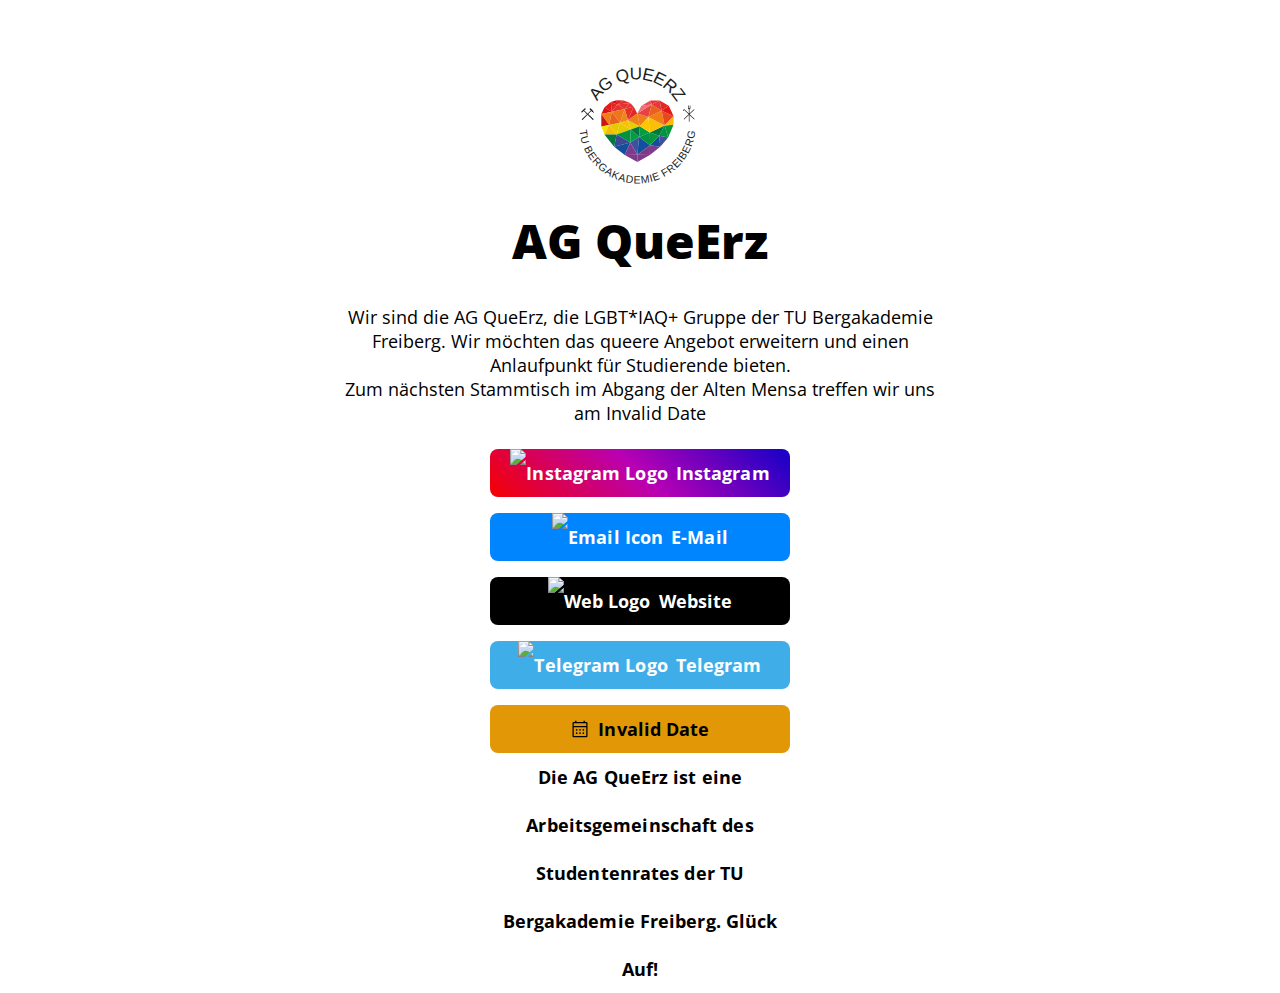
==== index.html @ 7ef739a1 "Update index.html" ====
<!DOCTYPE html>
<html lang="en">

<head>

  <!-- Page Information
  –––––––––––––––––––––––––––––––––––––––––––––––––– -->
  <meta charset="utf-8">
  <title>AG QueErz</title>
  <meta name="description" content="Keep in touch!">
  <meta name="author" content="Seth Cottle">

  <!-- Mobile Specific Metas
  –––––––––––––––––––––––––––––––––––––––––––––––––– -->
  <meta name="viewport" content="width=device-width, initial-scale=1">

  <!-- FONT
  –––––––––––––––––––––––––––––––––––––––––––––––––– -->
  <link href="https://fonts.googleapis.com/css?family=Open+Sans:400,600,700,800&display=swap" rel="stylesheet">


  <!-- CSS
  –––––––––––––––––––––––––––––––––––––––––––––––––– -->
  <link rel="stylesheet" href="css/normalize.css">

    <!-- Themes:
            Auto:   css/skeleton-auto.css
            Light:  css/skeleton-light.css
            Dark:   css/skeleton-dark.css
     -->
    <link rel="stylesheet" href="css/skeleton-auto.css">

    <!-- Brand Styles -->
    <link rel="stylesheet" href="css/brands.css">


  <!-- Favicon
  –––––––––––––––––––––––––––––––––––––––––––––––––– -->
  <link rel="icon" type="image/png" href="images/Logo_whitetypo.svg">

</head>

<body>

  <!-- Primary Page Layout
  –––––––––––––––––––––––––––––––––––––––––––––––––– -->
  <div class="container">
    <div class="row">
      <div class="column" style="margin-top: 10%">


        <!-- Your Image Here -->
        <img src="images/Logo_exp.svg" class="avatar" alt="AG QueErz Logo">

        <!-- Title -->
        <h1>AG QueErz</h1>

        <!-- Short Bio -->
        <div> Wir sind die AG QueErz, die LGBT*IAQ+ Gruppe der TU Bergakademie Freiberg. Wir möchten das queere Angebot erweitern und einen Anlaufpunkt für Studierende bieten. <br> Zum nächsten Stammtisch im Abgang der Alten Mensa treffen wir uns am <p id="next-event" style="display:inline"></p> 
	</div>
	      <br>
        <!--

          ## Breaking down <a> attributes:
          
          1.) class="button button-default" | The first "button" here is telling this <a> tag that it should make this element a button and applies the default styling in `css/brands.css`.
          The second portion, button-default, is declaring the specific brand style you would like to apply. Here we're applying the "default" style and color.
          If you want to make this button to use the brand colors for Discord, just change "button-default" to "button-discord". Brands are found in `css/brands.css`. You can always edit & add your own there.

          2.) Replace the # in href="#" with the desired target URL for the button.

          3.) target="_blank" | This attribute opens links in a new tab. Remove this attribute to prevent links from opening in a new tab.

          4.) rel="noopener" | This attribute instructs the browser to navigate to the target resource without granting the new browsing context access to the document that opened it.
          This is especially useful when opening untrusted links. https://developer.mozilla.org/en-US/docs/Web/HTML/Link_types/noopener

          ## Breaking down the <img> attributes:
          
          1.) class="icon" | This class is telling the <img> tag that it should use the styling for icons found in `css/brands.css`.

          2.) src="icons/[icon_name].svg" | This defines the icon you would like to display from the icons/ folder. For example, you can change this to src="icons/discord.svg" to use the Discord icon.
          Add your own 24x24 icons to the "icons" folder to reference them. We recommend providing a SVG.

          3.) alt="Example Logo" | This alt attribute helps provides alternate text for an image, this can assist users who use screen readers. 

        -->

         <!-- Instagram -->
        <a class="button button-instagram" href="https://www.instagram.com/agqueerz/" target="_blank" rel="noopener">
            <img class="icon" src="images/icons/instagram.svg" alt="Instagram Logo">Instagram</a>
        <br>
        <!-- Email -->
        <a class="button button-default" href="mailto:ag-queerz@stura.tu-freiberg.de" target="_blank" rel="noopener">
            <img class="icon" src="images/icons/email.svg" alt="Email Icon">E-Mail</a>
        <br>
        
        <!-- Web -->
        <a class="button button-web" href="https://blogs.hrz.tu-freiberg.de/ag-queerz/" target="_blank" rel="noopener">
            <img class="icon" src="images/icons/web.svg" alt="Web Logo">Website</a>
        <br>
        
        <!-- Telegram -->
        <a class="button button-telegram" href="https://t.me/+5JlgpRGpRYFkOTNi" target="_blank" rel="noopener">
            <img class="icon" src="images/icons/telegram.svg" alt="Telegram Logo">Telegram</a>
        <br>
        
         <!-- Telegram-->
        <div class="button button-calendar" href="#" target="_blank" rel="noopener">
            <img class="icon" src="images/icons/cal.svg" alt="Calendar Logo"><p id="next-event2" style="display:inline"></p></a>
        <br> 
        
        <!--  ungenutzte Tags in unused-file. <img class="icon" src="images/icons/cal.svg" alt="Kalender Logo">-->
        <!---->
        <p class="footer"> Die AG QueErz ist eine Arbeitsgemeinschaft des Studentenrates der TU Bergakademie Freiberg. Glück Auf!</p>
      </div>
    </div>
  </div>

  <!-- End Document
  –––––––––––––––––––––––––––––––––––––––––––––––––– -->
  
  <script>
		// Lies die Termine aus der Textdatei ein
		fetch('termine.txt')
			.then(response => response.text())
			.then(data => {
				// Wandelt die Termine in ein Array um
				const termine = data.trim().split('\n');

				// Berechnet den nächsten Termin
				const jetzt = new Date();
				const nächsterTermin = new Date(termine.find(termin => new Date(termin) > jetzt));

				// Zeigt den nächsten Termin auf der Website an
				const nächsterTerminText = nächsterTermin.toLocaleDateString('de-DE', {year: 'numeric', month: 'long', day: 'numeric'});
				document.getElementById('next-event').textContent = `${nächsterTerminText}`;
				document.getElementById('next-event2').textContent = `${nächsterTerminText}`;
			})
			.catch(error => console.error(error));
	</script>
</body>

</html>
---- css/skeleton-auto.css ----
/*
* littlelink V1
* https://littlelink.com
* Free to use under the MIT license.
* http://www.opensource.org/licenses/mit-license.php
* 12/21/2019
*
* Built using:
*
* Skeleton V2.0.4
* Copyright 2014, Dave Gamache
* www.getskeleton.com
* Free to use under the MIT license.
* http://www.opensource.org/licenses/mit-license.php
* 12/29/2014
*/

/* Table of contents
––––––––––––––––––––––––––––––––––––––––––––––––––
- Grid
- Base Styles
- Typography
- Links
- Code
- Spacing
- Utilities
*
* You'll find the button css in css/brands.css.
*
*/

/* Grid
–––––––––––––––––––––––––––––––––––––––––––––––––– */
.container {
  position: relative;
  width: 100%;
  max-width: 600px;
  text-align: center;
  margin: 0 auto;
  padding: 0 20px;
  box-sizing: border-box;
}
.container-left {
  position: relative;
  width: 100%;
  max-width: 600px;
  text-align: left;
  margin: 0 auto;
  padding: 0 20px;
  box-sizing: border-box;
}
.column {
  position: center;
  width: 100%;
  float: center;
  box-sizing: border-box;
}

/* For devices larger than 400px */
@media (min-width: 400px) {
  .container {
    width: 85%;
    padding: 0;
  }
}

/* For devices larger than 550px */
@media (min-width: 550px) {
  .container {
    width: 80%;
  }
  .column,
  .columns {
    margin-left: 0;
  }
  .column:first-child,
  .columns:first-child {
    margin-left: 0;
  }
}

/* Base Styles
–––––––––––––––––––––––––––––––––––––––––––––––––– */
/* NOTE
html is set to 62.5% so that all the REM measurements throughout Skeleton
are based on 10px sizing. So basically 1.5rem = 15px :) */

html {
  font-size: 100%;
  color-scheme: light dark;
}
body {
  font-size: 18px;
  line-height: 24px;
  font-weight: 400;
  font-family: "Open Sans", "HelveticaNeue", "Helvetica Neue", Helvetica, Arial,
    sans-serif;
}

/* Typography
–––––––––––––––––––––––––––––––––––––––––––––––––– */
h1 {
  margin-top: 0;
  margin-bottom: 16px;
  font-weight: 800;
}
h1 {
  font-size: 24px;
  line-height: 64px;
  letter-spacing: 0;
}

/* Larger than phablet */
@media (min-width: 550px) {
  h1 {
    font-size: 48px;
    line-height: 96px;
  }
}

p {
  margin-top: 0;
}

p.next-event {
  font-style: bold;
}
/* Links
–––––––––––––––––––––––––––––––––––––––––––––––––– */
a {
  color: #0085ff;
}
a:hover {
  color: #0085ff;
}

/* Code
–––––––––––––––––––––––––––––––––––––––––––––––––– */
code {
  padding: 0.2rem 0.5rem;
  margin: 0 0.2rem;
  font-size: 90%;
  white-space: nowrap;
  background: #f1f1f1;
  border: 1px solid #e1e1e1;
  border-radius: 4px;
}
pre > code {
  display: block;
  padding: 1rem 1.5rem;
  white-space: pre;
}

/* Spacing
–––––––––––––––––––––––––––––––––––––––––––––––––– */
button,
.button {
  margin-bottom: 1rem;
}
input,
textarea,
select,
fieldset {
  margin-bottom: 1.5rem;
}
pre,
blockquote,
dl,
figure,
p,
ol {
  margin-bottom: 2.5rem;
}

/* Utilities
–––––––––––––––––––––––––––––––––––––––––––––––––– */
.u-full-width {
  width: 100%;
  box-sizing: border-box;
}
.u-max-full-width {
  max-width: 100%;
  box-sizing: border-box;
}
.u-pull-right {
  float: right;
}
.u-pull-left {
  float: left;
}

/* Misc
–––––––––––––––––––––––––––––––––––––––––––––––––– */
hr {
  margin-top: 3rem;
  margin-bottom: 3.5rem;
  border-width: 0;
  border-top: 1px solid #e1e1e1;
}
/* Radius values:

10%-40%: Squircles
50% (default): True circle
*/
.avatar {
  width: 128px;
  height: 128px;
  object-fit: cover;
  background-position: center;
  border-radius: 50%;
}
---- css/brands.css ----
/*
* littlelink.io
* Skeleton V2.0.4
* Copyright 2014, Dave Gamache
* www.getskeleton.com
* Free to use under the MIT license.
* http://www.opensource.org/licenses/mit-license.php
* 12/29/2014
*/

/*
* Built using on:
* Skeleton V2.0.4
* Copyright 2014, Dave Gamache
* www.getskeleton.com
* Free to use under the MIT license.
* http://www.opensource.org/licenses/mit-license.php
* 12/29/2014
*/

/* Table of contents
––––––––––––––––––––––––––––––––––––––––––––––––––

- Buttons
- Brand Styles

*/

/* Buttons
–––––––––––––––––––––––––––––––––––––––––––––––––– */

.button,
button {
  display: inline-block;
  text-decoration: none;
  height: 48px;
  text-align: center;
  vertical-align: middle;
  font-size: 18px;
  width: 300px;
  font-weight: 700;
  line-height: 48px;
  letter-spacing: 0.1px;
  white-space: wrap;
  border-radius: 8px;
  cursor: pointer;
}
button:hover,
.button:focus {
  color: #333;
  border-color: #888;
  outline: 0;
}
.button.button-primary {
  color: #fff;
  filter: brightness(90%);
}
.button.button-primary:hover,
.button.button-primary:focus {
  color: #fff;
  filter: brightness(90%);
}

/* Brand Icons
–––––––––––––––––––––––––––––––––––––––––––––––––– */

.icon {
  padding: 0px 8px 3.5px 0px;
  vertical-align: middle;
  width: 20px;
  height: 20px;
}

/* Brand Styles
–––––––––––––––––––––––––––––––––––––––––––––––––– */

/* Default (this is great for your own brand color!) */
.button.button-default {
  color: #ffffff;
  background-color: #0085ff;
}
.button.button-default:hover,
.button.button-default:focus {
  filter: brightness(90%);
}

/* calendar */
.button.button-calendar {
  color: #000000;
  background-color: #e29706;
}
.button.button-calendar:hover,
.button.button-calendar:focus {
  filter: brightness(90%);
}

/* Amazon */
.button.button-amazon {
  color: #000000;
  background-color: #ffffff;
}
.button.button-amazon:hover,
.button.button-amazon:focus {
  filter: brightness(90%);
}

/* Apple App Store */
.button.button-appstore {
  color: #ffffff;
  background-color: #000000;
}
.button.button-appstore:hover,
.button.button-appstore:focus {
  filter: brightness(90%);
}

/* Apple Music */
.button.button-apple-music {
  color: #ffffff;
  background-color: #000000;
}
.button.button-apple-music:hover,
.button.button-apple-music:focus {
  filter: brightness(90%);
}

/* Apple Music Alt */
.button.button-apple-music-alt {
  color: #ffffff;
  background-image: linear-gradient(to bottom, #FB5C74, #FA233B);
}
.button.button-apple-music-alt:hover,
.button.button-apple-music-alt:focus {
  filter: brightness(90%);
}

/* Apple Podcasts */
.button.button-apple-podcasts {
  color: #ffffff;
  background-color: #000000;
}
.button.button-apple-podcasts:hover,
.button.button-apple-podcasts:focus {
  filter: brightness(90%);
}

/* Apple Podcasts Alt */
.button.button-apple-podcasts-alt {
  color: #ffffff;
  background-image: linear-gradient(to bottom, #F452FF, #832BC1);
}
.button.button-apple-podcasts-alt:hover,
.button.button-apple-podcasts-alt:focus {
  filter: brightness(90%);
}

/* Bandcamp */
.button.button-bandcamp {
  color: #ffffff;
  background-color: #1d9fc3;
}
.button.button-bandcamp:hover,
.button.button-bandcamp:focus {
  filter: brightness(90%);
}

/* Buy Me a Coffee */
.button.button-coffee {
  color: #100a26;
  background-color: #ffdd00;
}
.button.button-coffee:hover,
.button.button-coffee:focus {
  filter: brightness(90%);
}

/* Clubhouse */
.button.button-clubhouse {
  color: #1F1F1A;
  background-color: #F1EFE3;
}
.button.button-coffee:hover,
.button.button-coffee:focus {
  filter: brightness(90%);
}

/* Cash App */
.button.button-cashapp {
  color: #ffffff;
  background-image: linear-gradient(to bottom, #00d64b, #00c244);
}
.button.button-cashapp:hover,
.button.button-cashapp:focus {
  filter: brightness(90%);
}

/* dev.to */
.button.button-dev-to {
  color: #000000;
  background-color: #f5f5f5;
}
.button.button-dev-to:hover,
.button.button-dev-to:focus {
  filter: brightness(90%);
}

/* Discord */
.button.button-discord {
  color: #ffffff;
  background-color: #5865f2;
}
.button.button-discord:hover,
.button.button-discord:focus {
  filter: brightness(90%);
}

/* Etsy */
.button.button-etsy {
  color: #ffffff;
  background-color: #F45800;
}
.button.button-etsy:hover,
.button.button-etsy:focus {
  filter: brightness(90%);
}

/* Facebook */
.button.button-faceb {
  color: #ffffff;
  background-color: #1877f2;
}
.button.button-faceb:hover,
.button.button-faceb:focus {
  filter: brightness(90%);
}

/* Facebook Messenger */
.button.button-messenger {
  color: #ffffff;
  background-image: linear-gradient(
    25deg,
    #0099ff,
    #5f5dff,
    #a033ff,
    #c740cc,
    #ff5280,
    #ff7061
  );
}
.button.button-messenger:hover,
.button.button-messenger:focus {
  filter: brightness(90%);
}

/* Figma */
.button.button-figma {
  color: #ffffff;
  background-color: #000000;
}
.button.button-figma:hover,
.button.button-figma:focus {
  filter: brightness(90%);
}

/* Flickr */
.button.button-flickr {
  color: #ffffff;
  background-color: #000000;
}
.button.button-flickr:hover,
.button.button-flickr:focus {
  filter: brightness(90%);
}

/* GitHub */
.button.button-github {
  color: #ffffff;
  background-color: #000000;
}
.button.button-github:hover,
.button.button-github:focus {
  filter: brightness(90%);
}

/* Gitlab */
.button.button-gitlab {
  color: #ffffff;
  background-color: #6151b2;
}
.button.button-gitlab:hover,
.button.button-gitlab:focus {
  filter: brightness(90%);
}

/* Goodreads */
.button.button-goodreads {
  color: #333333;
  background-color: #f3f1e6;
}
.button.button-goodreads:hover,
.button.button-goodreads:focus {
  filter: brightness(90%);
}

/* Google Play Store */
.button.button-playstore {
  color: #FFFFFF;
  background-color: #000000;
}
.button.button-playstore:hover,
.button.button-playstore:focus {
  filter: brightness(90%);
}

/* Google Podcasts */
.button.button-google-podcasts {
  color: #000000;
  background-color: #FFFFFF;
}
.button.button-google-podcasts:hover,
.button.button-google-podcasts:focus {
  filter: brightness(90%);
}

/* Google Scholar */
.button.button-google-scholar {
  color: #000000;
  background-color: #f5f5f5;
}
.button.button-google-scholar:hover,
.button.button-google-scholar:focus {
  filter: brightness(90%);
}

/* Hashnode */
.button.button-hashnode {
  color: #000000;
  background-color: #ffffff;
}
.button.button-hashnode:hover,
.button.button-hashnode:focus {
  filter: brightness(90%);
}

/* Instagram */
.button.button-instagram {
  color: #ffffff;
  background-image: linear-gradient(-135deg, #1400c8, #b900b4, #f50000);
}
.button.button-instagram:hover,
.button.button-instagram:focus {
  filter: brightness(90%);
}

/* kickstarter */
.button.button-kickstarter {
  color: #ffffff;
  background-color: #05ce78;
}
.button.button-kickstarter:hover,
.button.button-kickstarter:focus {
  filter: brightness(90%);
}

/* Kit */
.button.button-kit {
  color: #ffffff;
  background-color: #000000;
}
.button.button-kit:hover,
.button.button-kit:focus {
  filter: brightness(90%);
}

/* Ko-fi */
.button.button-ko-fi {
  color: #ffffff;
  background-color: #13C3FF;
}
.button.button-ko-fi:hover,
.button.button-ko-fi:focus {
  filter: brightness(90%);
}

/* Letterboxd */
.button.button-letterboxd {
  color: #ffffff;
  background-color: #2c3440;
}
.button.button-letterboxd:hover,
.button.button-letterboxd:focus {
  filter: brightness(90%);
}

/* LinkedIn */
.button.button-linked {
  color: #ffffff;
  background-color: #2867b2;
}
.button.button-linked:hover,
.button.button-linked:focus {
  filter: brightness(90%);
}

/* Mastodon */
.button.button-mastodon {
  color: #ffffff;
  background-color: #17063B;
}
.button.button-mastodon:hover,
.button.button-mastodon:focus {
  filter: brightness(90%);
}

/* Medium */
.button.button-medium {
  color: #ffffff;
  background-color: #000000;
}
.button.button-medium:hover,
.button.button-medium:focus {
  filter: brightness(90%);
}

/* Notion */
.button.button-notion {
  color: #000000;
  border-style: solid;
  border-color: #000000;
  border-width: 2px;
  background-color: #ffffff;
}
.button.button-notion:hover,
.button.button-notion:focus {
  filter: brightness(90%);
}

/* OnlyFans */
.button.button-onlyfans {
  color: #ffffff;
  background-color: #00AEEF;
}
.button.button-onlyfans:hover,
.button.button-onlyfans:focus {
  filter: brightness(90%);
}

/* Patreon */
.button.button-patreon {
  color: #ffffff;
  background-color: #ff424d;
}
.button.button-patreon:hover,
.button.button-patreon:focus {
  filter: brightness(90%);
}

/* PayPal */
.button.button-paypal {
  color: #ffffff;
  background-color: #003087;
}
.button.button-paypal:hover,
.button.button-paypal:focus {
  filter: brightness(90%);
}

/* Pinterest */
.button.button-pinterest {
  color: #000000;
  background-color: #ffe2eb;
}
.button.button-pinterest:hover,
.button.button-pinterest:focus {
  filter: brightness(90%);
}

/* Post.news */
.button.button-post-news {
  color: #ffffff;
  background-color: #678BFF;
}
.button.button-post-news:hover,
.button.button-post-news:focus {
  filter: brightness(90%);
}

/* Producthunt */
.button.button-producthunt {
  color: #da552f;
  border-style: solid;
  border-color: #da552f;
  border-width: 2px;
  background-color: #ffffff;
}
.button.button-producthunt:hover,
.button.button-producthunt:focus {
  filter: brightness(90%);
}

/* Redbubble */
.button.button-redbubble {
  color: #e41321;
  border-style: solid;
  border-color: #e41321;
  border-width: 2px;
  background-color: #ffffff;
}
.button.button-redbubble:hover,
.button.button-redbubble:focus {
  filter: brightness(90%);
}

/* Reddit */
.button.button-reddit {
  color: #000000;
  background-color: #d7dfe2;
}
.button.button-reddit:hover,
.button.button-reddit:focus {
  filter: brightness(90%);
}

/* Signal */
.button.button-signal {
  color: #ffffff;
  background-color: #3a76f0;
}
.button.button-signal:hover,
.button.button-signal:focus {
  filter: brightness(90%);
}

/* Skoob */
.button.button-skoob {
  color: #ffffff;
  background-color: #3189c8;
}
.button.button-skoob:hover,
.button.button-skoob:focus {
  filter: brightness(90%);
}

/* Snapchat */
.button.button-snapchat {
  color: #000000;
  background-color: #fffc00;
}
.button.button-snapchat:hover,
.button.button-snapchat:focus {
  filter: brightness(90%);
}

/* SoundCloud */
.button.button-soundcloud {
  color: #ffffff;
  background-color: #ff5500;
}
.button.button-soundcloud:hover,
.button.button-soundcloud:focus {
  filter: brightness(90%);
}

/* Spotify */
.button.button-spotify {
  color: #191414;
  background-color: #1db954;
}
.button.button-spotify:hover,
.button.button-spotify:focus {
  filter: brightness(90%);
}

/* Spotify Alt */
.button.button-spotify-alt {
  color: #FFFFFF;
  background-color: #191414;
}
.button.button-spotify-alt:hover,
.button.button-spotify-alt:focus {
  filter: brightness(90%);
}

/* Steam */
.button.button-steam {
  color: #ffffff;
  background-color: #171a21;
}
.button.button-steam:hover,
.button.button-steam:focus {
  filter: brightness(90%);
}

/* Strava */
.button.button-strava {
  color: #ffffff;
  background-color: #fc5200;
}
.button.button-strava:hover,
.button.button-strava:focus {
  filter: brightness(90%);
}

/* Substack */
.button.button-substack {
  color: #ffffff;
  background-color: #FF6719;
}
.button.button-substack:hover,
.button.button-substack:focus {
  filter: brightness(90%);
}

/* Telegram */
.button.button-telegram {
  color: #ffffff;
  background-color: #3faee8;
}
.button.button-telegram:hover,
.button.button-telegram:focus {
  filter: brightness(90%);
}

/* Threema */
.button.button-threema {
  color: #000000;
  background-color: #3fe669;
}
.button.button-threema:hover,
.button.button-threema:focus {
  filter: brightness(90%);
}

/* TikTok */
.button.button-tiktok {
  color: #ffffff;
  background-color: #000000;
}
.button.button-tiktok:hover,
.button.button-tiktok:focus {
  filter: brightness(90%);
}

/* Trello */
.button.button-trello {
  color: #ffffff;
  background-color: #0065ff;
}
.button.button-trello:hover,
.button.button-trello:focus {
  filter: brightness(90%);
}

/* Tumblr */
.button.button-tumb {
  color: #ffffff;
  background-color: #131313;
}
.button.button-tumb:hover,
.button.button-tumb:focus {
  filter: brightness(90%);
}

/* Twitch */
.button.button-twitch {
  color: #ffffff;
  background-color: #9146ff;
}
.button.button-twitch:hover,
.button.button-twitch:focus {
  filter: brightness(90%);
}

/* Twitter */
.button.button-twit {
  color: #ffffff;
  background-color: #1da1f2;
}
.button.button-twit:hover,
.button.button-twit:focus {
  filter: brightness(90%);
}

/* Untappd */
.button.button-untappd {
  color: #ffffff;
  background-color: #ffc000;
}
.button.button-untappd:hover,
.button.button-untappd:focus {
  filter: brightness(90%);
}

/* Venmo */
.button.button-venmo {
  color: #ffffff;
  background-color: #008CFF;
}
.button.button-venmo:hover,
.button.button-venmo:focus {
  filter: brightness(90%);
}

/* Vimeo */
.button.button-vimeo {
  color: #ffffff;
  background-color: #1ab7ea;
}
.button.button-vimeo:hover,
.button.button-vimeo:focus {
  filter: brightness(90%);
}

/* VRChat */
.button.button-vrchat {
  color: #000000;
  background-color: #ffffff;
  border: 2px solid black;
}
.button.button-vrchat:hover,
.button.button-vrchat:focus {
  filter: brightness(90%);
}

/* Website */
.button.button-web {
  color: #ffffff;
  background-color: #000000;
}
.button.button-web:hover,
.button.button-web:focus {
  filter: brightness(90%);
}

/* WhatsApp */
.button.button-whatsapp {
  color: #ffffff;
  background-color: #455a64;
}
.button.button-whatsapp:hover,
.button.button-whatsapp:focus {
  filter: brightness(90%);
}

/* Wordpress */
.button.button-wordpress {
  color: #ffffff;
  background-color: #21759b;
}
.button.button-wordpress:hover,
.button.button-wordpress:focus {
  filter: brightness(90%);
}

/* Xing */
.button.button-xing {
  color: #ffffff;
  background-color: #026466;
}
.button.button-xing:hover,
.button.button-xing:focus {
  filter: brightness(90%);
}

/* YouTube */
.button.button-yt {
  color: #ffffff;
  background-color: #000000;
}
.button.button-yt:hover,
.button.button-yt:focus {
  filter: brightness(90%);
}

/* Unsplash */
.button.button-unsplash {
  color: #000000;
  background-color: #ffffff;
}
.button.button-unsplash:hover,
.button.button-unsplash:focus {
  filter: brightness(90%);
}
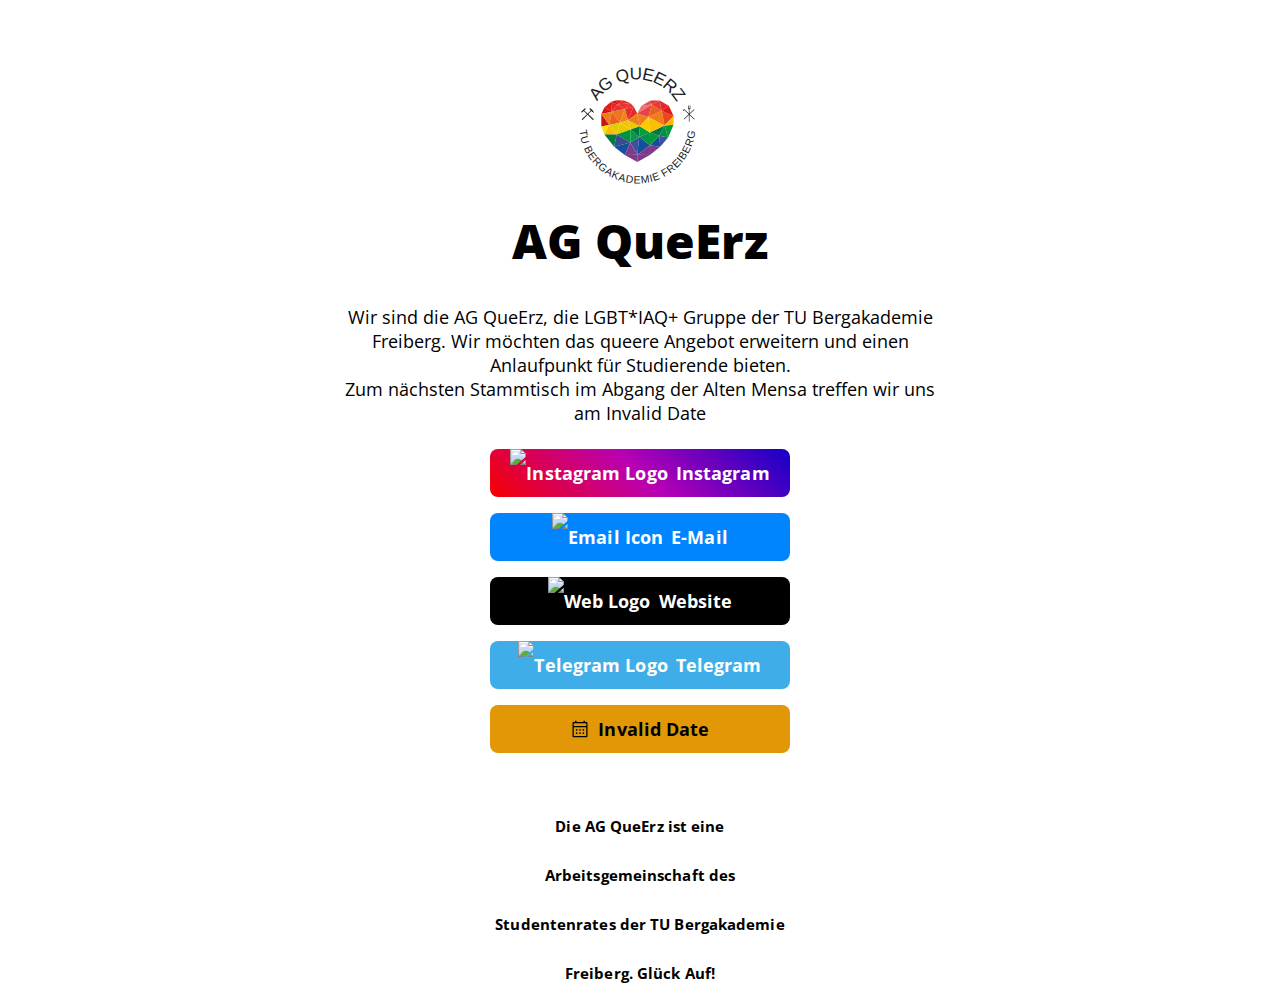
==== commit 93b0785b: "Update index.html" ====
--- a/index.html
+++ b/index.html
@@ -108,10 +108,10 @@
         <div class="button button-calendar" href="#" target="_blank" rel="noopener">
             <img class="icon" src="images/icons/cal.svg" alt="Calendar Logo"><p id="next-event2" style="display:inline"></p></a>
         <br> 
-        
+        <br>
         <!--  ungenutzte Tags in unused-file. <img class="icon" src="images/icons/cal.svg" alt="Kalender Logo">-->
         <!---->
-        <p class="footer"> Die AG QueErz ist eine Arbeitsgemeinschaft des Studentenrates der TU Bergakademie Freiberg. Glück Auf!</p>
+        <p> <small>Die AG QueErz ist eine Arbeitsgemeinschaft des Studentenrates der TU Bergakademie Freiberg. Glück Auf!</small><p>
       </div>
     </div>
   </div>
--- a/css/skeleton-auto.css
+++ b/css/skeleton-auto.css
@@ -97,6 +97,11 @@
     sans-serif;
 }
 
+p.footer {
+  font-size: 1em;
+  colour: red;
+}
+
 /* Typography
 –––––––––––––––––––––––––––––––––––––––––––––––––– */
 h1 {
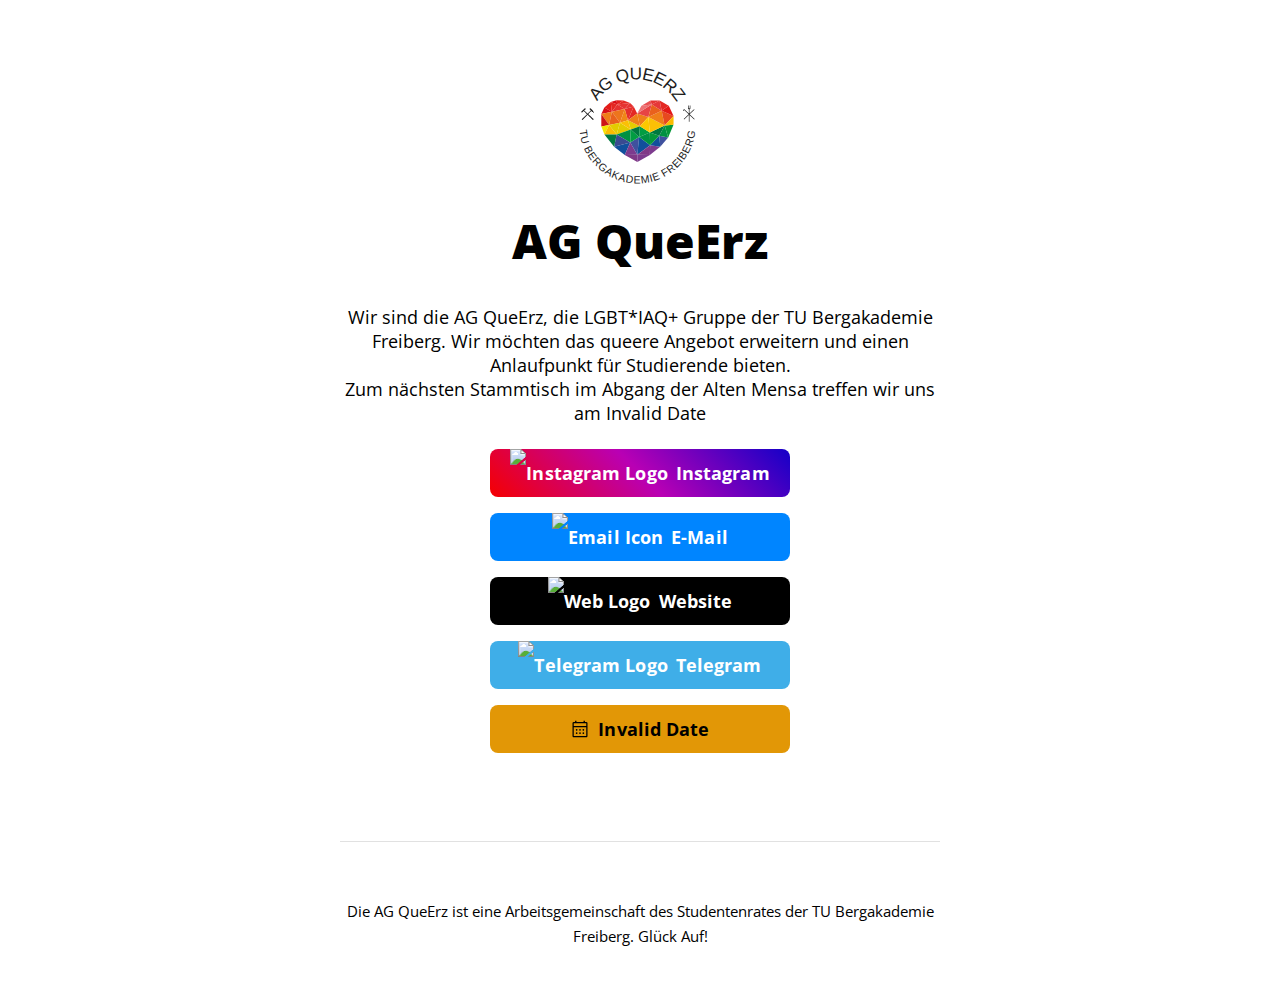
==== commit 0e291109: "Update index.html" ====
--- a/index.html
+++ b/index.html
@@ -56,8 +56,7 @@
         <h1>AG QueErz</h1>
 
         <!-- Short Bio -->
-        <div> Wir sind die AG QueErz, die LGBT*IAQ+ Gruppe der TU Bergakademie Freiberg. Wir möchten das queere Angebot erweitern und einen Anlaufpunkt für Studierende bieten. <br> Zum nächsten Stammtisch im Abgang der Alten Mensa treffen wir uns am <p id="next-event" style="display:inline"></p> 
-	</div>
+        <div> Wir sind die AG QueErz, die LGBT*IAQ+ Gruppe der TU Bergakademie Freiberg. Wir möchten das queere Angebot erweitern und einen Anlaufpunkt für Studierende bieten. <br> Zum nächsten Stammtisch im Abgang der Alten Mensa treffen wir uns am <p id="next-event" style="display:inline"></p></div>
 	      <br>
         <!--
 
@@ -104,11 +103,12 @@
             <img class="icon" src="images/icons/telegram.svg" alt="Telegram Logo">Telegram</a>
         <br>
         
-         <!-- Telegram-->
-        <div class="button button-calendar" href="#" target="_blank" rel="noopener">
-            <img class="icon" src="images/icons/cal.svg" alt="Calendar Logo"><p id="next-event2" style="display:inline"></p></a>
+         <!-- Datum-->
+        <div class="button button-calendar" >
+            <img class="icon" src="images/icons/cal.svg" alt="Calendar Logo"><p id="next-event2" style="display:inline"></p></div>
         <br> 
         <br>
+	<hr>
         <!--  ungenutzte Tags in unused-file. <img class="icon" src="images/icons/cal.svg" alt="Kalender Logo">-->
         <!---->
         <p> <small>Die AG QueErz ist eine Arbeitsgemeinschaft des Studentenrates der TU Bergakademie Freiberg. Glück Auf!</small><p>
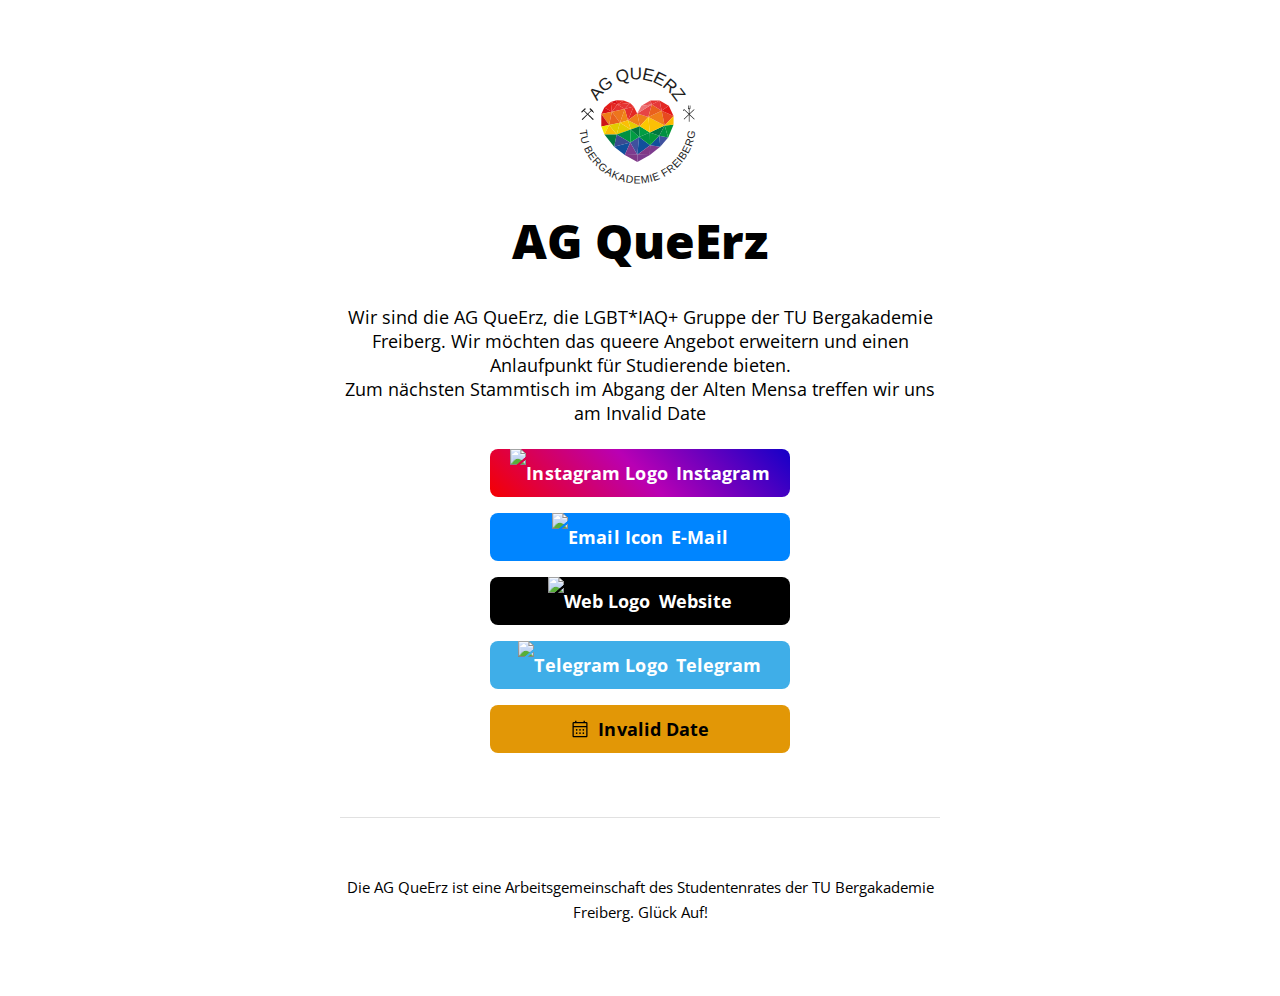
==== commit 46f5397f: "Update index.html" ====
--- a/index.html
+++ b/index.html
@@ -106,12 +106,12 @@
          <!-- Datum-->
         <div class="button button-calendar" >
             <img class="icon" src="images/icons/cal.svg" alt="Calendar Logo"><p id="next-event2" style="display:inline"></p></div>
-        <br> 
         <br>
 	<hr>
         <!--  ungenutzte Tags in unused-file. <img class="icon" src="images/icons/cal.svg" alt="Kalender Logo">-->
         <!---->
-        <p> <small>Die AG QueErz ist eine Arbeitsgemeinschaft des Studentenrates der TU Bergakademie Freiberg. Glück Auf!</small><p>
+        <p> <small>Die AG QueErz ist eine Arbeitsgemeinschaft des Studentenrates der TU Bergakademie Freiberg. Glück Auf!</small></p>
+	<br>
       </div>
     </div>
   </div>
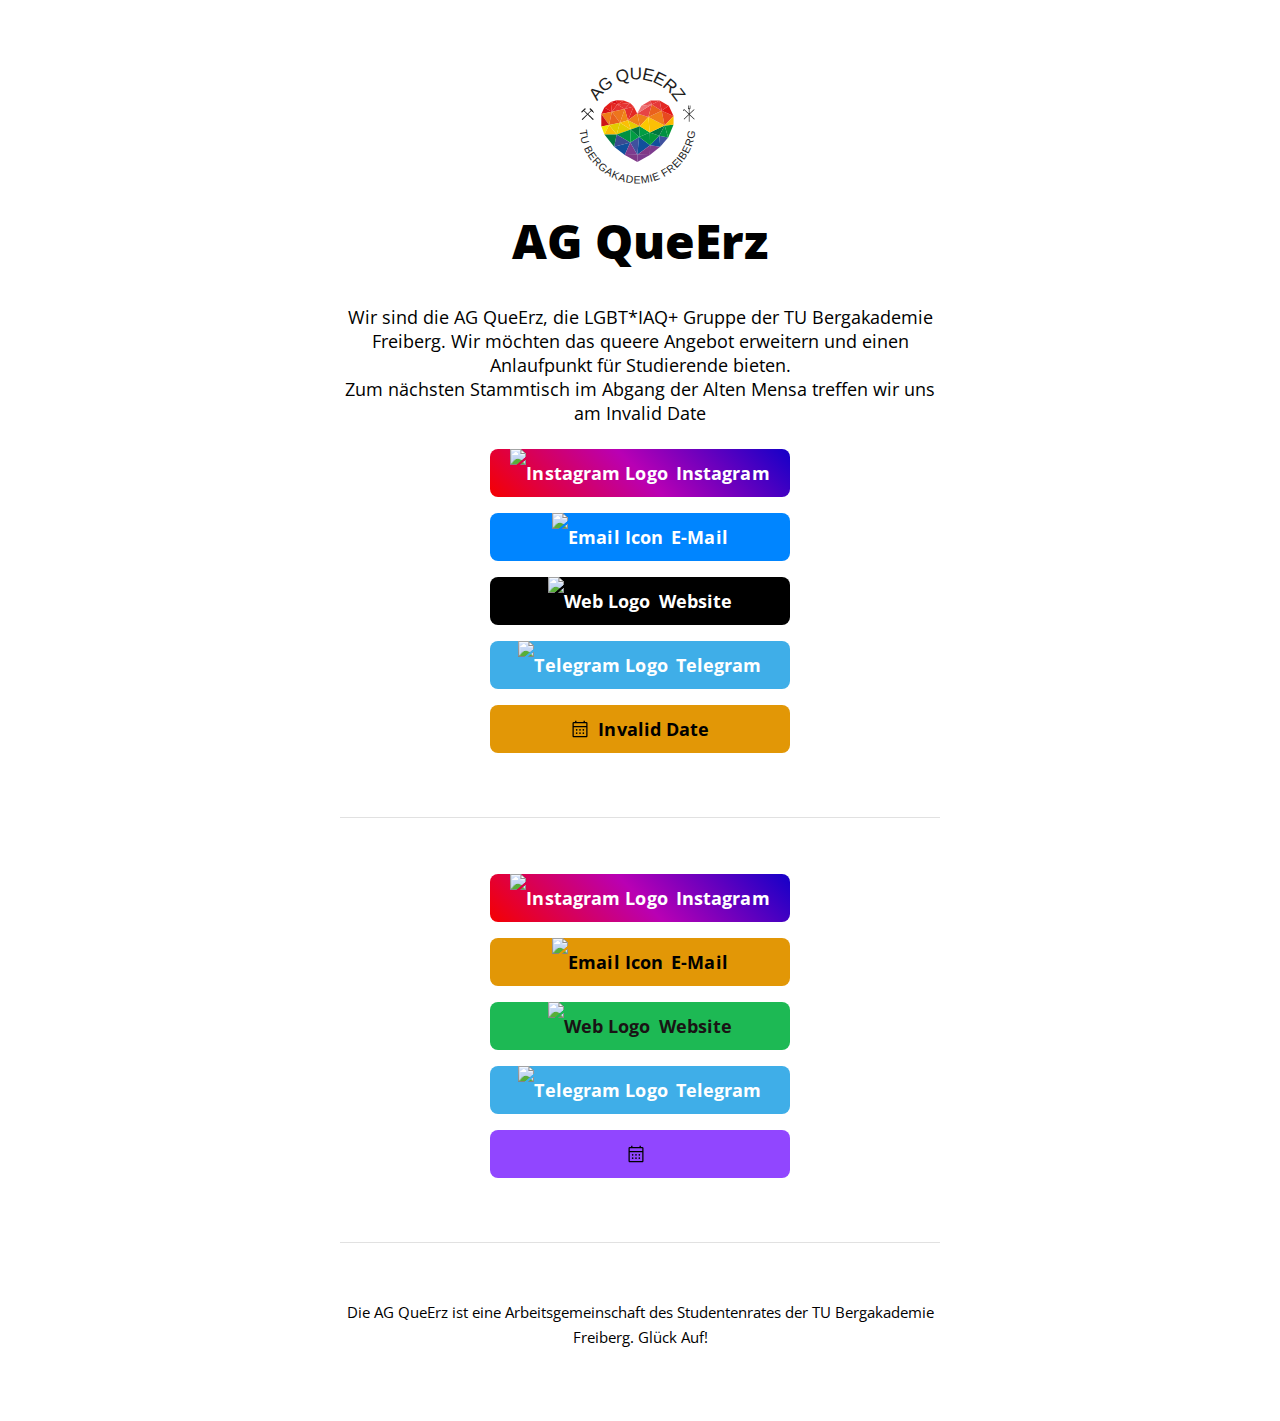
==== commit 954ba714: "Update index.html" ====
--- a/index.html
+++ b/index.html
@@ -108,6 +108,31 @@
             <img class="icon" src="images/icons/cal.svg" alt="Calendar Logo"><p id="next-event2" style="display:inline"></p></div>
         <br>
 	<hr>
+	      
+	 <!-- Instagram -->
+        <a class="button button-instagram" href="https://www.instagram.com/agqueerz/" target="_blank" rel="noopener">
+            <img class="icon" src="images/icons/instagram.svg" alt="Instagram Logo">Instagram</a>
+        <br>
+        <!-- Email -->
+        <a class="button button-calendar" href="mailto:ag-queerz@stura.tu-freiberg.de" target="_blank" rel="noopener">
+            <img class="icon" src="images/icons/email.svg" alt="Email Icon">E-Mail</a>
+        <br>
+        
+        <!-- Web -->
+        <a class="button button-spotify" href="https://blogs.hrz.tu-freiberg.de/ag-queerz/" target="_blank" rel="noopener">
+            <img class="icon" src="images/icons/web.svg" alt="Web Logo">Website</a>
+        <br>
+        
+        <!-- Telegram -->
+        <a class="button button-telegram" href="https://t.me/+5JlgpRGpRYFkOTNi" target="_blank" rel="noopener">
+            <img class="icon" src="images/icons/telegram.svg" alt="Telegram Logo">Telegram</a>
+        <br>
+        
+         <!-- Datum-->
+        <div class="button button-twitch" >
+            <img class="icon" src="images/icons/cal.svg" alt="Calendar Logo"><p id="next-event2" style="display:inline"></p></div>
+        <br>
+	<hr>
         <!--  ungenutzte Tags in unused-file. <img class="icon" src="images/icons/cal.svg" alt="Kalender Logo">-->
         <!---->
         <p> <small>Die AG QueErz ist eine Arbeitsgemeinschaft des Studentenrates der TU Bergakademie Freiberg. Glück Auf!</small></p>
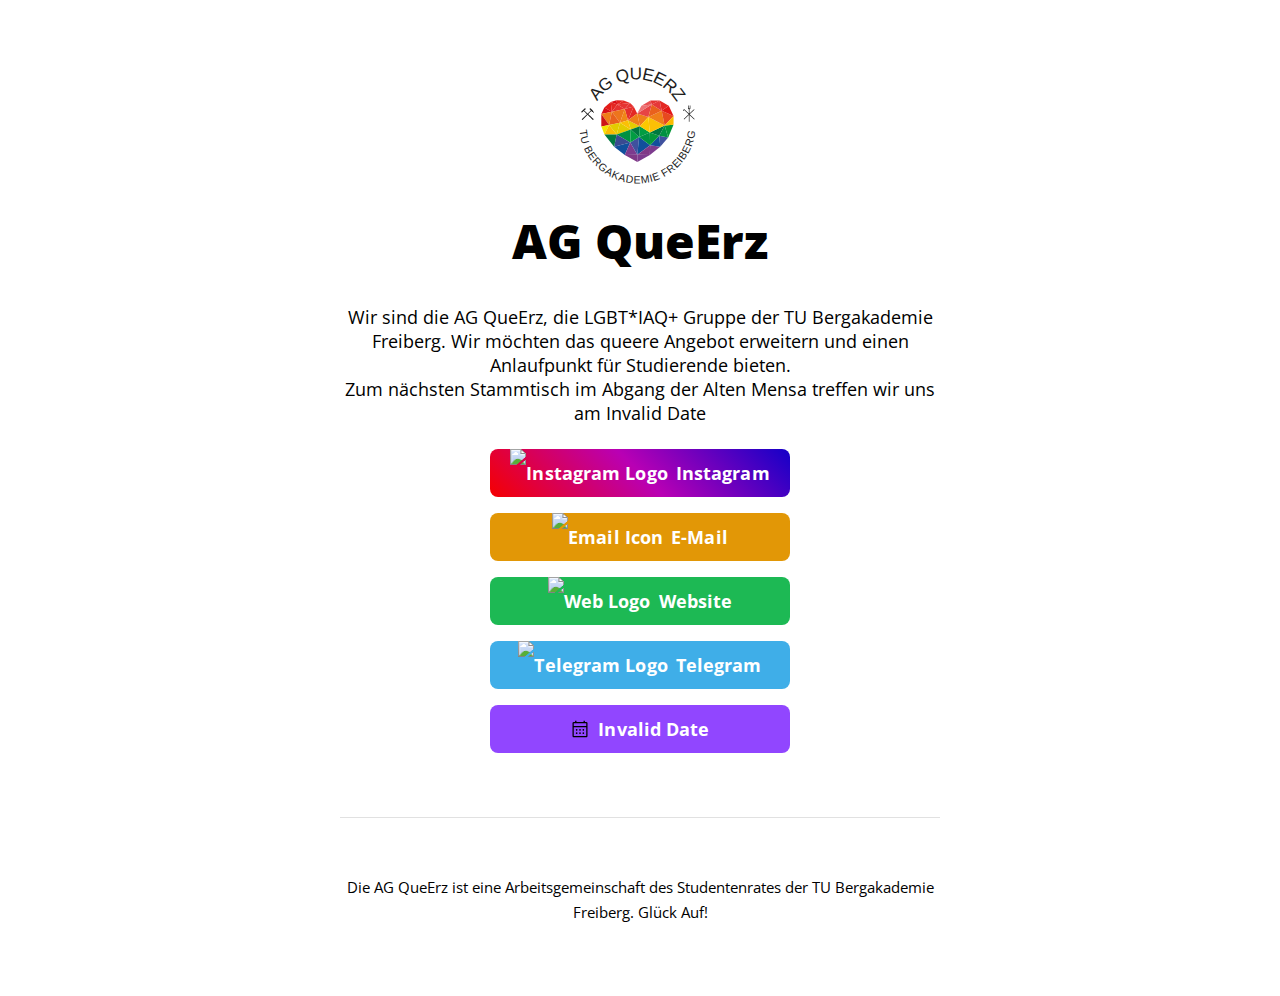
==== commit 2f497cf9: "Update index.html" ====
--- a/index.html
+++ b/index.html
@@ -84,32 +84,7 @@
 
         -->
 
-         <!-- Instagram -->
-        <a class="button button-instagram" href="https://www.instagram.com/agqueerz/" target="_blank" rel="noopener">
-            <img class="icon" src="images/icons/instagram.svg" alt="Instagram Logo">Instagram</a>
-        <br>
-        <!-- Email -->
-        <a class="button button-default" href="mailto:ag-queerz@stura.tu-freiberg.de" target="_blank" rel="noopener">
-            <img class="icon" src="images/icons/email.svg" alt="Email Icon">E-Mail</a>
-        <br>
-        
-        <!-- Web -->
-        <a class="button button-web" href="https://blogs.hrz.tu-freiberg.de/ag-queerz/" target="_blank" rel="noopener">
-            <img class="icon" src="images/icons/web.svg" alt="Web Logo">Website</a>
-        <br>
-        
-        <!-- Telegram -->
-        <a class="button button-telegram" href="https://t.me/+5JlgpRGpRYFkOTNi" target="_blank" rel="noopener">
-            <img class="icon" src="images/icons/telegram.svg" alt="Telegram Logo">Telegram</a>
-        <br>
-        
-         <!-- Datum-->
-        <div class="button button-calendar" >
-            <img class="icon" src="images/icons/cal.svg" alt="Calendar Logo"><p id="next-event2" style="display:inline"></p></div>
-        <br>
-	<hr>
-	      
-	 <!-- Instagram -->
+        <!-- Instagram -->
         <a class="button button-instagram" href="https://www.instagram.com/agqueerz/" target="_blank" rel="noopener">
             <img class="icon" src="images/icons/instagram.svg" alt="Instagram Logo">Instagram</a>
         <br>
--- a/css/brands.css
+++ b/css/brands.css
@@ -86,7 +86,7 @@
 
 /* calendar */
 .button.button-calendar {
-  color: #000000;
+  color: #ffffff;
   background-color: #e29706;
 }
 .button.button-calendar:hover,
@@ -563,7 +563,7 @@
 
 /* Spotify */
 .button.button-spotify {
-  color: #191414;
+  color: #ffffff;
   background-color: #1db954;
 }
 .button.button-spotify:hover,
